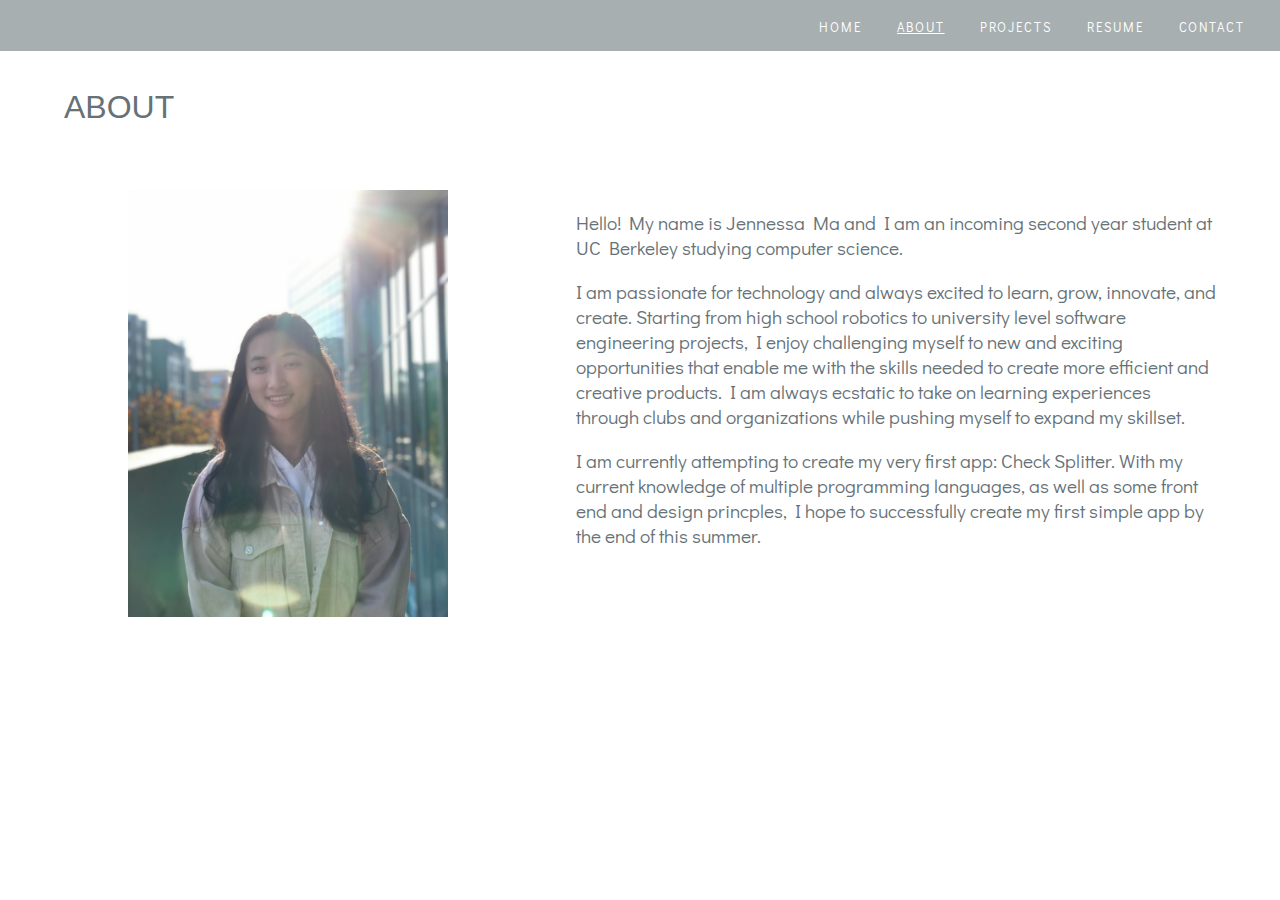
==== about.html @ 5af53eca "added all files" ====
<!DOCTYPE html>
<html lang="en" dir="ltr">
  <head>
    <meta charset="utf-8">
    <link rel="stylesheet" href="assets/styles/master.css">
    <link rel="stylesheet" href="assets/styles/about.css">
    <link href="https://fonts.googleapis.com/css2?family=Didact+Gothic&display=swap" rel="stylesheet">
    <title>About Me</title>
  </head>
  <body>
    <ul>
      <li><a href="contacts.html">Contact</a></li>
      <li><a href="resume.html">Resume</a></li>
      <li><a href="projects.html">Projects</a></li>
      <li><a href="about.html" class="active">About</a></li>
      <li><a href="index.html">Home</a></li>
    </ul>
    <h1>ABOUT</h1>
    <div id="content">
      <img src="assets/images/pfp.jpg" alt="profile">
      <div id="text">
        <p>Hello! My name is Jennessa Ma and I am an incoming second year student at UC Berkeley studying computer science.</p>
        <p>I am passionate for technology and always excited to learn, grow, innovate, and create. Starting from high school
           robotics to university level software engineering projects, I enjoy challenging myself to new and exciting opportunities
           that enable me with the skills needed to create more efficient and creative products. I am always ecstatic to take on learning
           experiences through clubs and organizations while pushing myself to expand my skillset. </p>
        <p>I am currently attempting to create my very first app: Check Splitter. With my current knowledge of multiple programming languages,
           as well as some front end and design princples, I hope to successfully create my first simple app by the end of this summer.</p>
      </div>
    </div>
  </body>
</html>
---- assets/styles/master.css ----
html {
  font-family: 'Didact Gothic', sans-serif;
  color: white;
}

body {
  margin: 0;
}

ul {
  list-style-type: none;
  margin: 0;
  padding: 0;
  overflow: hidden;
  background-color: #A8AFB1;
}

li {
  float: right;
  margin: 15px 35px 15px 0px;
}

li a {
  text-decoration: none;
  color: white;
  font-size: 1vw;
  text-transform: uppercase;
  letter-spacing: 0.15em;
  /* hover stuff */
  position: relative;
}

/* hover stuff */
li a:before {
  content: "";
  position: absolute;
  width: 100%;
  height: 2px;
  bottom: 0;
  left: 0;
  background-color: white;
  visibility: hidden;
  transform: scaleX(0);
  transition: all 0.3s ease-in-out 0s;
}

li a:hover:before {
  visibility: visible;
  transform: scaleX(1);
}

.active {
  text-decoration: underline;
}

h1 {
  font-family: 'Nunito', sans-serif;
  color: #667277;
  font-weight: lighter;
  font-size: 2.5vw;
  margin: 3% 5% 5% 5%;
}
---- assets/styles/about.css ----
img {
  width: 25%;
  height: 75%;
  margin-left: 5%;
}

#content {
  display: flex;
  flex-direction: row;
  justify-content: space-around;
}

#text {
  color: #667277;
  width: 50%;
  font-size: 1.5vw;
}
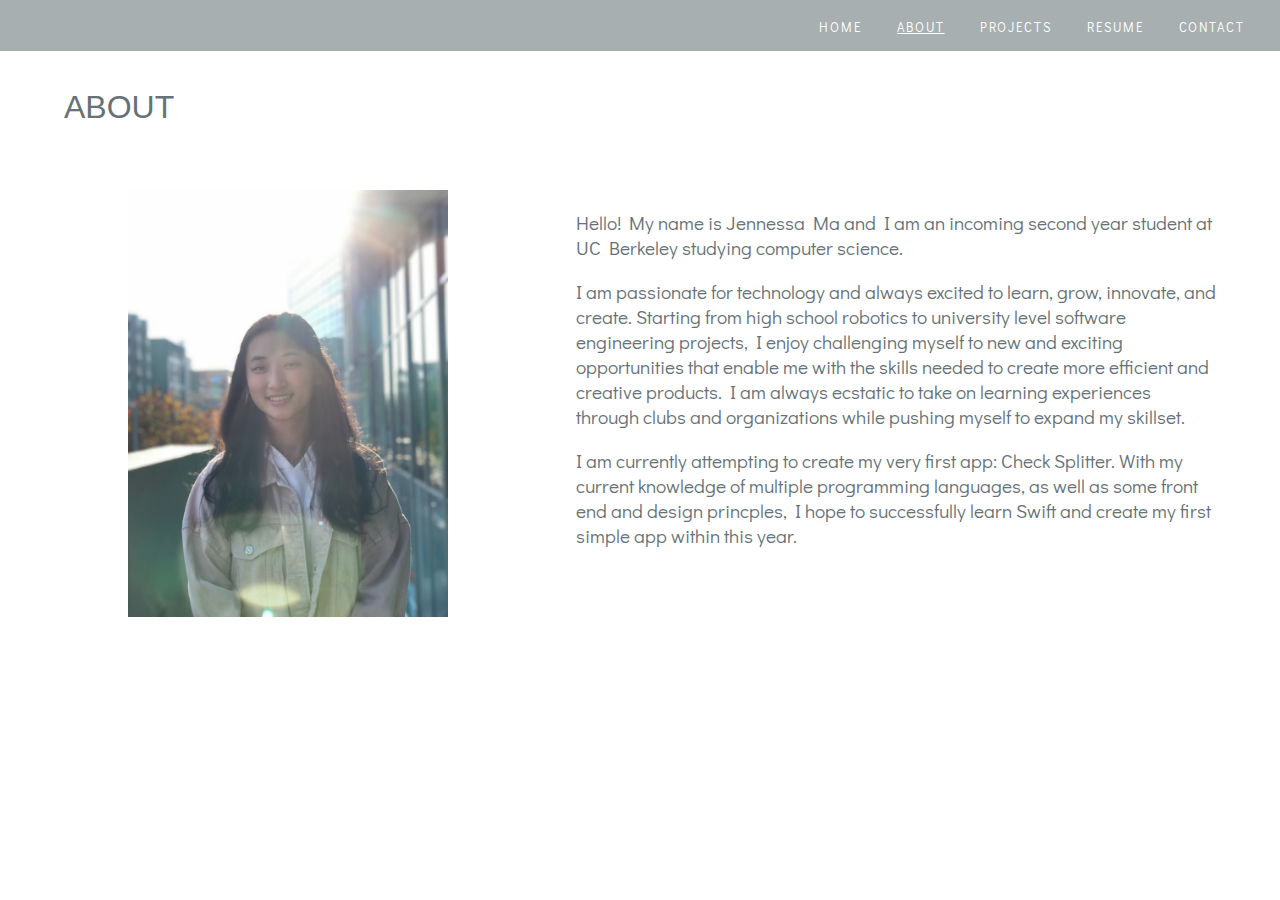
==== commit 81ea14b9: "updated resume and bio" ====
--- a/about.html
+++ b/about.html
@@ -25,7 +25,7 @@
            that enable me with the skills needed to create more efficient and creative products. I am always ecstatic to take on learning
            experiences through clubs and organizations while pushing myself to expand my skillset. </p>
         <p>I am currently attempting to create my very first app: Check Splitter. With my current knowledge of multiple programming languages,
-           as well as some front end and design princples, I hope to successfully create my first simple app by the end of this summer.</p>
+           as well as some front end and design princples, I hope to successfully learn Swift and create my first simple app within this year.</p>
       </div>
     </div>
   </body>
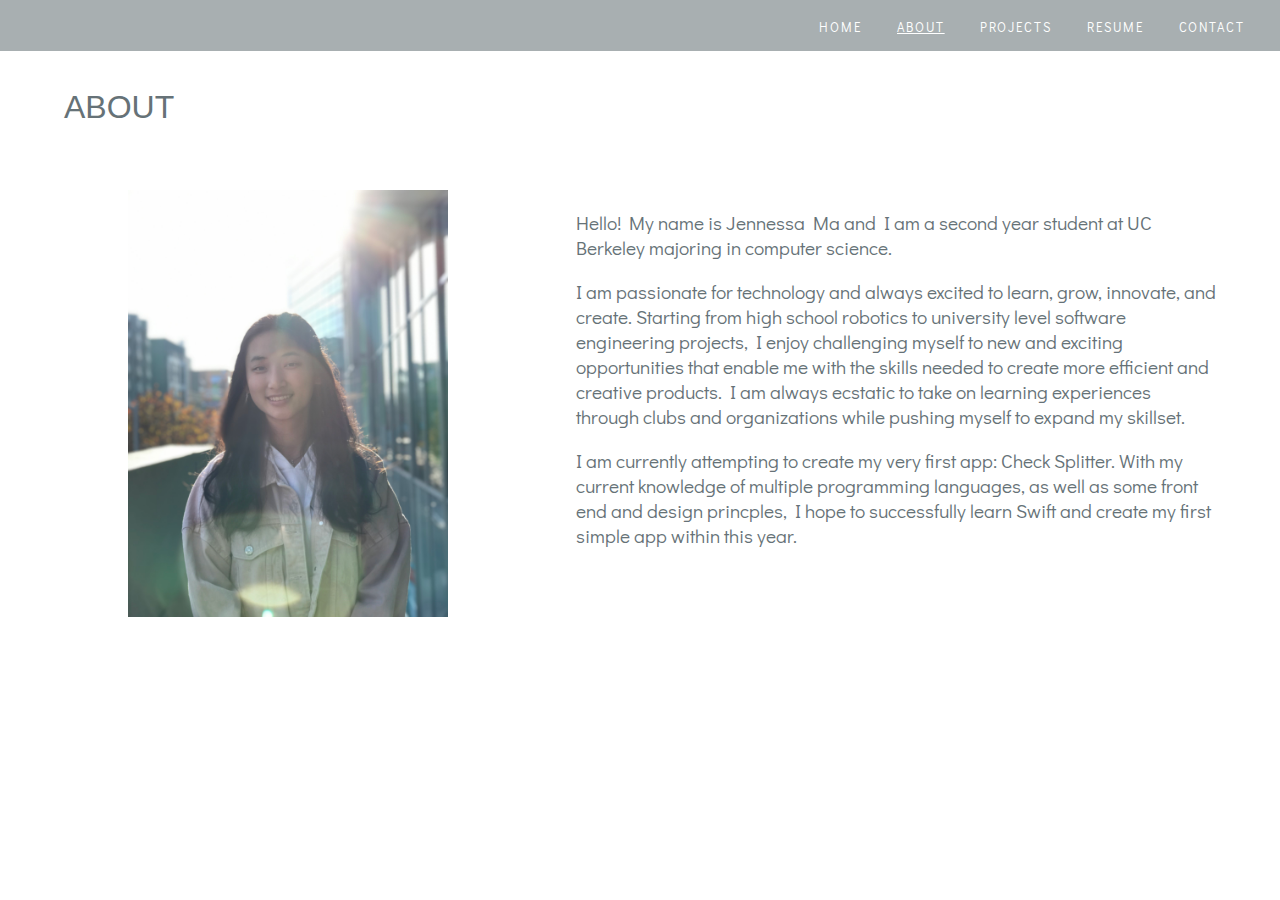
==== commit daad66f1: "1/25/21 update:" ====
--- a/about.html
+++ b/about.html
@@ -19,7 +19,7 @@
     <div id="content">
       <img src="assets/images/pfp.jpg" alt="profile">
       <div id="text">
-        <p>Hello! My name is Jennessa Ma and I am an incoming second year student at UC Berkeley studying computer science.</p>
+        <p>Hello! My name is Jennessa Ma and I am a second year student at UC Berkeley majoring in computer science.</p>
         <p>I am passionate for technology and always excited to learn, grow, innovate, and create. Starting from high school
            robotics to university level software engineering projects, I enjoy challenging myself to new and exciting opportunities
            that enable me with the skills needed to create more efficient and creative products. I am always ecstatic to take on learning
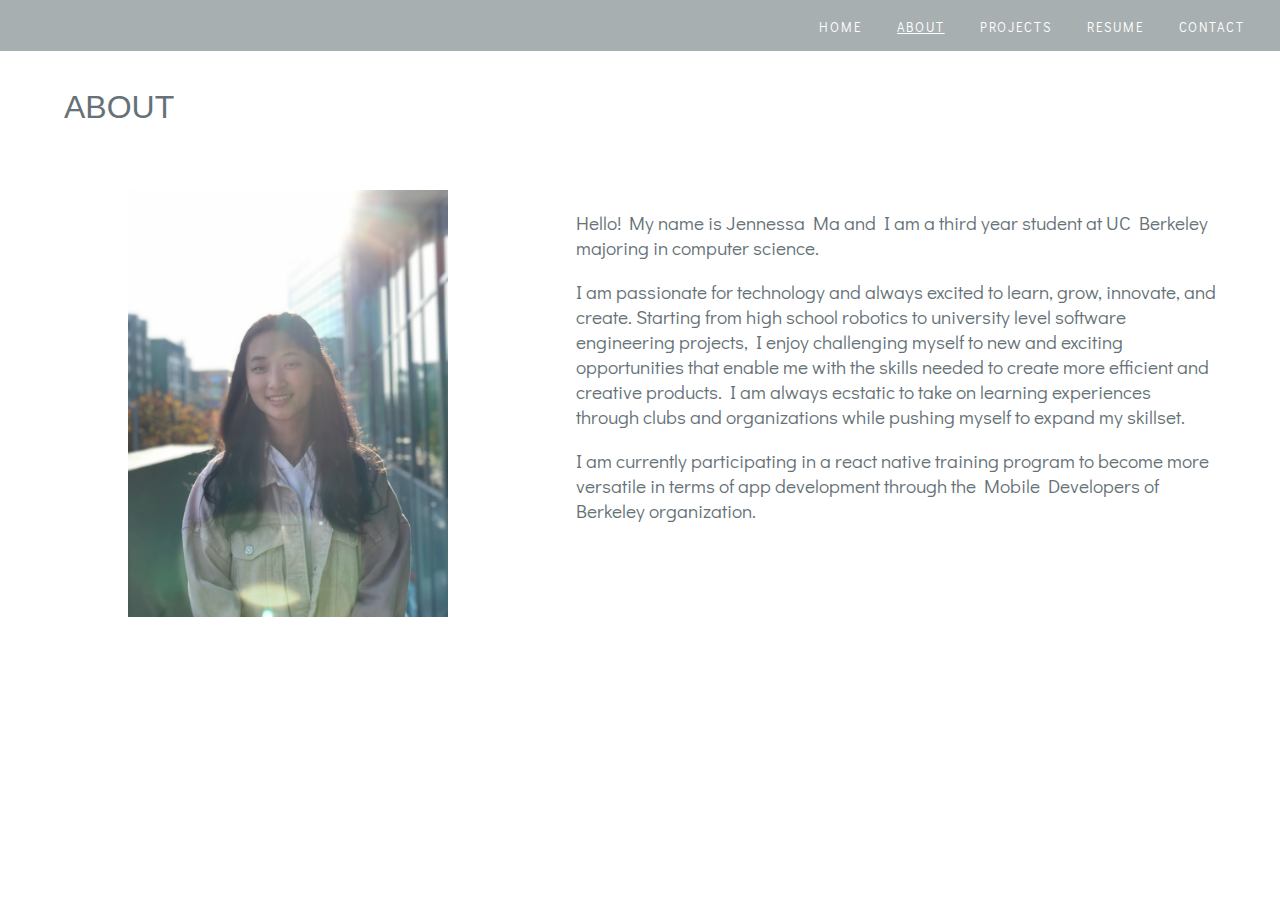
==== commit ea85abda: "8/17/21 update" ====
--- a/about.html
+++ b/about.html
@@ -19,13 +19,13 @@
     <div id="content">
       <img src="assets/images/pfp.jpg" alt="profile">
       <div id="text">
-        <p>Hello! My name is Jennessa Ma and I am a second year student at UC Berkeley majoring in computer science.</p>
+        <p>Hello! My name is Jennessa Ma and I am a third year student at UC Berkeley majoring in computer science.</p>
         <p>I am passionate for technology and always excited to learn, grow, innovate, and create. Starting from high school
            robotics to university level software engineering projects, I enjoy challenging myself to new and exciting opportunities
            that enable me with the skills needed to create more efficient and creative products. I am always ecstatic to take on learning
            experiences through clubs and organizations while pushing myself to expand my skillset. </p>
-        <p>I am currently attempting to create my very first app: Check Splitter. With my current knowledge of multiple programming languages,
-           as well as some front end and design princples, I hope to successfully learn Swift and create my first simple app within this year.</p>
+        <p>I am currently participating in a react native training program to become more versatile in terms of app development 
+          through the Mobile Developers of Berkeley organization. </p>
       </div>
     </div>
   </body>
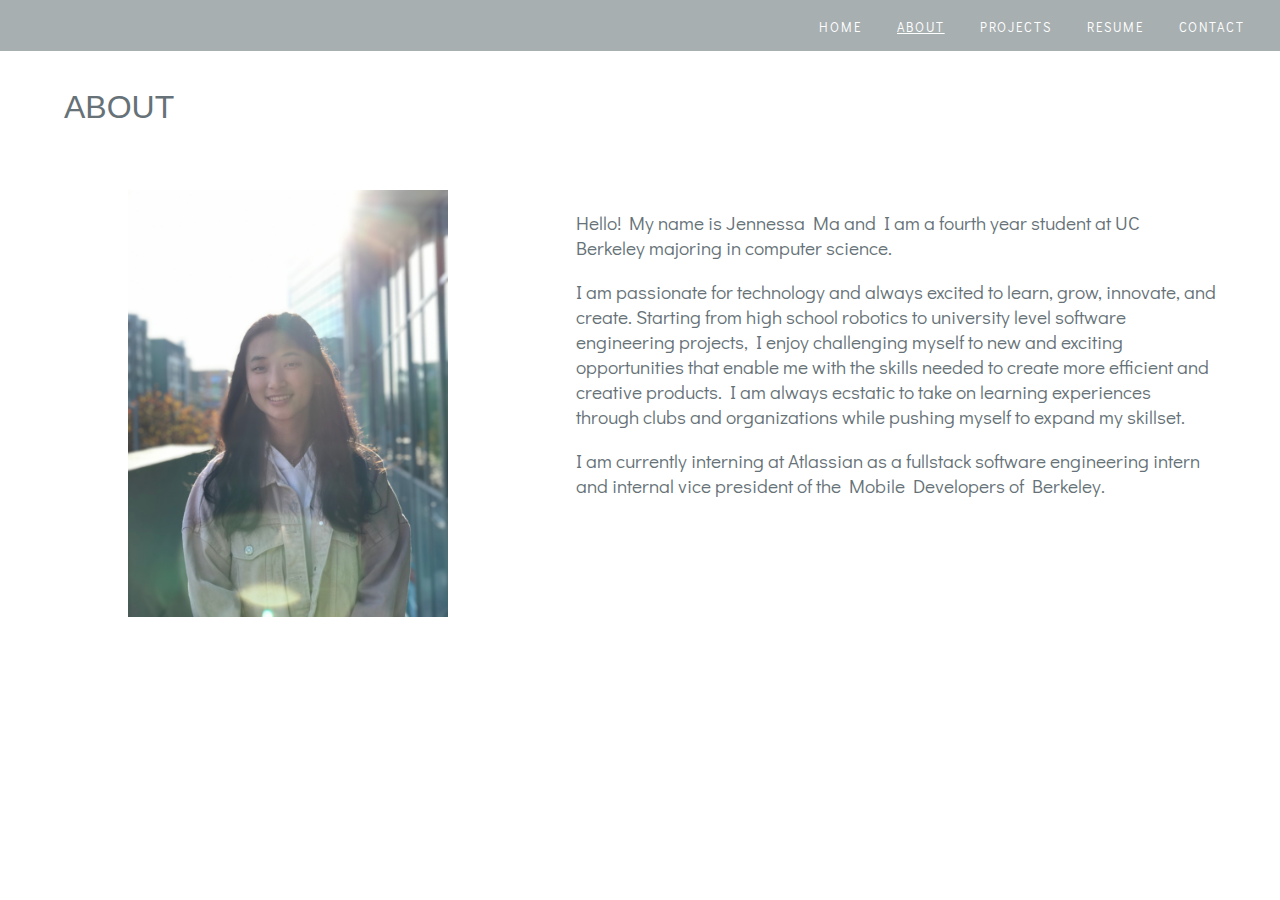
==== commit 97987c9b: "7/3/22 update" ====
--- a/about.html
+++ b/about.html
@@ -19,13 +19,13 @@
     <div id="content">
       <img src="assets/images/pfp.jpg" alt="profile">
       <div id="text">
-        <p>Hello! My name is Jennessa Ma and I am a third year student at UC Berkeley majoring in computer science.</p>
+        <p>Hello! My name is Jennessa Ma and I am a fourth year student at UC Berkeley majoring in computer science.</p>
         <p>I am passionate for technology and always excited to learn, grow, innovate, and create. Starting from high school
            robotics to university level software engineering projects, I enjoy challenging myself to new and exciting opportunities
            that enable me with the skills needed to create more efficient and creative products. I am always ecstatic to take on learning
            experiences through clubs and organizations while pushing myself to expand my skillset. </p>
-        <p>I am currently participating in a react native training program to become more versatile in terms of app development 
-          through the Mobile Developers of Berkeley organization. </p>
+        <p>I am currently interning at Atlassian as a fullstack software engineering intern and internal vice president of the Mobile
+           Developers of Berkeley. </p>
       </div>
     </div>
   </body>
